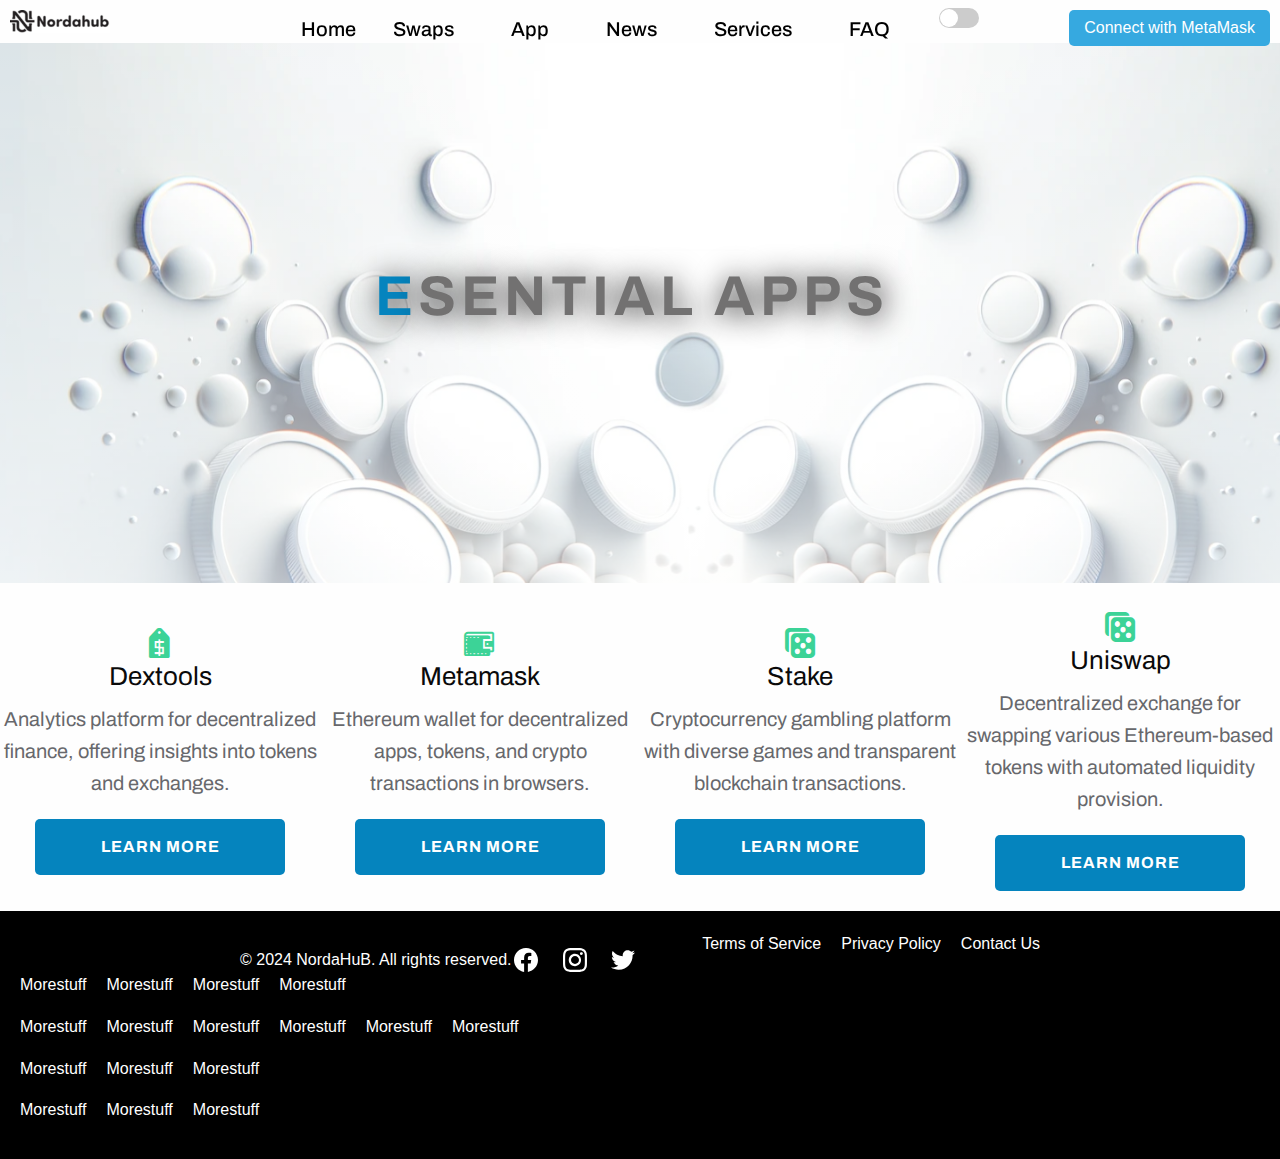
==== app.html @ b65521ea "Add files via upload" ====
<html lang="la">

<head>
  <meta charset="utf-8">
  <meta name="viewport" content="width=device-width,initial-scale=1">
  <meta name="generator" content="RSD 5.0.3541">
  <title>Index</title>
  <link rel="stylesheet" href="css/foundation.min.css">
  <link rel="stylesheet" href="css/wireframe-theme.min.css">
  <script>document.createElement( "picture" );</script>
  <script class="picturefill" async="async" src="js/picturefill.min.js"></script>
  <link rel="stylesheet" href="css/main.css">
  <link rel="stylesheet" href="https://fonts.googleapis.com/css?family=Archivo:400,500,b%7CRoboto">
  <link rel="stylesheet" href="main.css">
  <script defer src="DRKM.js"></script>
</head>

<body class="no-js">  
  <div class="metamask-login">
        
    <div class="metamask-login-container">
      <button class="metamask-login-button" id="connectMetaMaskBtn">Connect with MetaMask</button>
    </div></div>

  <div class="container logo">
    <div class="logo">
      <a href="#" target="_blank"><img src="images\jobb_1.png" alt=""></a>
  </div></div>
  <div class="container responsive-menu">
    <div class="container title-bar" data-responsive-toggle="realeutatemenu"><span class="glyph font-icon-menu button" data-responsive-menu="nav-menu" data-toggle=""><i class="coffeecup-icons-menu7"></i></span></div>
    <div class="container top-bar" id="realeutatemenu">
        <ul class="list-container menu dropdown">
          <li class="list-item-container menuitem">
            <a class="link-text menu-link smooth-scroll" href="index.html">Home</a>
          </li>
          <li class="list-item-container menuitem">
            <a class="link-text menu-link smooth-scroll" href="swaps.html">Swaps</a>
          </li>
          <li class="list-item-container menuitem">
            <a class="link-text menu-link" href="app.html">App</a>
          </li>
          <li class="list-item-container menuitem">
            <a class="link-text menu-link smooth-scroll" href="News.html" title="">News</a>
          </li>
          <li class="list-item-container menuitem">
            <a class="link-text menu-link smooth-scroll" href="services.html">Services</a>
          <li class="list-item-container menuitem">
            <a class="link-text menu-link smooth-scroll" href="FAQ.html">FAQ</a>
          <li>
            <!-- Add a button to toggle dark mode -->
            <input type="checkbox" id="darkModeToggle" class="dark-mode-toggle">
            <label for="darkModeToggle" class="switch-label"></label>
          
          </ul>
      </div>
    </div>
  </div>
<div class="container header-region">
  <div class="container highlighted-heading">
    <div class="rule">
      <hr>
    </div>
    <h1 class="main-heading" id="book-heading"><span class="heading-text-1"><span class="heading-text-4"><span class="heading-text-4" id="heading-text-1"><span class="heading-text-2">E<span class="heading-text-5">sential Apps&nbsp;</span></span><div>

    </div><span class="heading-text-2"></span></span></span></span></h1>
    <div class="rule">
  </div>
<div>
  <div class="space"></div>
</div>
</div>
          <hr>
        </div>
        <div class="rule">
          <hr>
      </div>
    </div>
  </div>
  <div class="container spotlight">
    <div class="container spot"><span class="glyph font-icon-image"><i class="coffeecup-icons-price-tag"></i></span>
      <h2 class="payment-heading">Dextools</h2>
      <p class="paragraph payment-p">Analytics platform for decentralized finance, offering insights into tokens and exchanges.</p><a class="link-button hero-button" href="https://www.dextools.io/app/en/ether/pairs">Learn More</a>
    </div>
    <div class="container spot"><span class="glyph font-icon-image"><i class="coffeecup-icons-wallet"></i></span>
      <h2 class="payment-heading">Metamask</h2>
      <p class="paragraph payment-p">Ethereum wallet for decentralized apps, tokens, and crypto transactions in browsers.</p><a class="link-button hero-button" href="https://metamask.io/">Learn More</a>
    </div>
    <Div>


    </Div>
    <div class="container spot"><span class="glyph font-icon-image"><i class="coffeecup-icons-dice"></i></span>
      <h2 class="payment-heading">Stake<br></h2>
      <p class="paragraph payment-p">Cryptocurrency gambling platform with diverse games and transparent blockchain transactions.</p><a class="link-button hero-button" href="https://stake.com/?c=BkEyIMTc">Learn More</a>
    </div>
    <div class="container spot"><span class="glyph font-icon-image"><i class="coffeecup-icons-dice"></i></span>
      <h2 class="payment-heading">Uniswap<br></h2>
      <p class="paragraph payment-p">Decentralized exchange for swapping various Ethereum-based tokens with automated liquidity provision.</p><a class="link-button hero-button" href="https://app.uniswap.org/">Learn More</a>
    </div>
  </div>
  </div>
  <script src="js/jquery.min.js"></script>
  <script src="js/outofview.js"></script>
  <script src="js/what-input.min.js"></script>
  <script src="js/foundation.min.js"></script>
  <script>$(document).foundation();</script>
<script>
$(function() {
    $('a[href*="#"]:not([href="#"])').click(function() {
        if (location.pathname.replace(/^\//,'') == this.pathname.replace(/^\//,'') && location.hostname == this.hostname) {
            var target = $(this.hash);
            target = target.length ? target : $('[name=' + this.hash.slice(1) +']');
            if (target.length) {
                $('html,body').animate({
                    scrollTop: target.offset().top
                }, 1000);
                return false;
            }
        }
    });
});
</script>

  <footer>
    <div class="footer-content">
      <p>&copy; 2024 NordaHuB. All rights reserved.</p>
      <div class="social-links">
        <a href="#" target="_blank"><img src="images\social-facebook-icon.svg" alt=""></a>
        <a href="#" target="_blank"><img src="images\social-instagram-icon.svg" alt=""></a>
        <a href="#" target="_blank"><img src="images/social-twitter-icon.svg" alt=""></a>
        <a href="#" target="_blank"><img src="telegram-icon.png" alt=""></a>
      </div>
      <ul>
        <li><a href="#">Terms of Service</a></li>
        <li><a href="#">Privacy Policy</a></li>
        <li><a href="#">Contact Us</a></li>
      </ul>
    </div>
    <div>
      <ul>
      <li><a href="">Morestuff</a></li>
      <li><a href="">Morestuff</a></li>

      <li><a href="">Morestuff</a></li>
      <li><a href="">Morestuff</a></li>
      </ul>
    </div>
    <div>
      <ul>
      <li><a href="">Morestuff</a></li>
      <li><a href="">Morestuff</a></li>
      <li><a href="">Morestuff</a></li>
      <li><a href="">Morestuff</a></li>
      <li><a href="">Morestuff</a></li>
      <li><a href="">Morestuff</a></li>
      </ul>
    </div>
    <div>
      <ul>
      <li><a href="">Morestuff</a></li>
      <li><a href="">Morestuff</a></li>
      <li><a href="">Morestuff</a></li>
      </ul>
    </div>
    <div>
      <ul>
      <li><a href="">Morestuff</a></li>
      <li><a href="">Morestuff</a></li>
      <li><a href="">Morestuff</a></li>
      </ul>
    </div>
  </footer>
</body>

</html>
---- css/wireframe-theme.min.css ----
blockquote,body,button,dd,div,dl,dt,form,h1,h2,h3,h4,h5,h6,input,li,ol,p,pre,select,td,textarea,th,ul{font-family:'Helvetica Neue',Helvetica,Arial,sans-serif}body{border:none;max-width:none;margin:0 auto;position:relative;min-height:100vh}.row{border:none}.container,.container-fluid,.form-container,.link-container,.subgrid,[class*=callout]{min-width:10px}.link-container,label.label-container{display:block}li.list-item-link{width:auto;max-width:none;min-width:0;min-height:0;background-color:transparent}.responsive-picture{width:100%;overflow:hidden;max-width:200px;display:block}.responsive-picture picture{max-width:none;display:block;line-height:0}.responsive-picture img{width:100%;height:100%}.placeholder-hero{background-color:lightgrey;text-align:left;padding:10px 0 10px 20px}h1.hero-header{color:#464646}p.hero-tagline{color:#646464;font-style:normal;padding:0}.social-media{display:block}.social-media *{font-family:coffeecup-font-icons!important;color:#444;background-color:transparent}.social-media li{display:inline;padding:2px}.social-element{display:inline-block;text-align:center}.social-element a.social-label{text-align:center;font-family:Georgia,Times,'Times New Roman',serif;display:block}a.social-image{background-color:#525252;border-radius:3px;max-width:32px;display:inline-block}a.social-image img{margin:0 auto;display:block;width:100%;height:100%}span.text-element{display:block;line-height:1.2;font-size:.875em}a.glyph,span.glyph{display:block;text-decoration:none}a.glyph i,span.glyph i{line-height:1}.image-for-button{height:auto;overflow:hidden;width:100%;max-width:24px;display:inline-block;vertical-align:inherit}.image-for-button picture{max-width:none;height:auto;display:block;line-height:0}.image-for-button img{width:100%;height:100%}button.button-glyph,button.button-image{font-family:'Helvetica Neue',Helvetica,Arial,sans-serif}a.glyph-for-button,span.glyph-for-button{font-size:22px;text-decoration:none}a.glyph-for-button i,span.glyph-for-button i{line-height:1}a[class*=link-button] .image-for-button{vertical-align:middle}button[data-coffeebuilder-button][data-disabled]{opacity:.25;cursor:not-allowed}.responsive-video{position:relative;padding-bottom:56.25%;height:0;overflow:hidden;max-width:100%}.responsive-video.square{padding-bottom:120%;max-width:initial}.responsive-video embed,.responsive-video iframe,.responsive-video object{position:absolute;top:0;left:0;width:100%;height:100%}video{width:50%;background-color:#000}audio{display:inline-block;-webkit-box-sizing:border-box;box-sizing:border-box;background-color:transparent;padding:0 20px 30px;height:95px;width:50%;margin:10px}.responsive-map{position:relative;overflow:hidden;max-width:100%;width:100%;height:350px;min-height:50px;background-color:#dcdcdc}.responsive-map embed,.responsive-map iframe,.responsive-map object{position:absolute;top:0;left:0;width:100%;height:100%}a{-webkit-transition-delay:0s;transition-delay:0s;-webkit-transition-timing-function:ease;transition-timing-function:ease;-webkit-transition-duration:0s;transition-duration:0s;-webkit-transition-property:all;transition-property:all}a.link-image-1-1,a.link-image-1-2,a.link-image-2-1,a.link-image-3-2,a.link-image-4-3{display:block;max-width:200px}a.link-image-1-1 img,a.link-image-1-2 img,a.link-image-2-1 img,a.link-image-3-2 img,a.link-image-4-3 img{max-width:200px;width:100%;height:100%}.rule{padding:5px 0;width:100%;margin:7px 0}.rule hr{margin:0;padding:0;border:none;border-top:1px solid #ddd;width:100%;max-width:none}code{font-family:Consolas,monaco,monospace}form.paypal-button,form.paypal-image{display:inline-block;padding:0;overflow:hidden}form.paypal-button button{padding:.85em 1em;color:inherit;cursor:inherit;display:block;margin:0;width:100%;height:100%}form.paypal-image input[type=image]{width:100%;margin:0}.bg-full-screen-container{position:fixed;top:0;right:0;bottom:0;left:0;z-index:-100;overflow:hidden}video.full-screen-video{position:absolute;top:0;right:0;bottom:0;left:0;z-index:-100;width:100%;height:100%;background-color:transparent;object-fit:cover}.bg-content-size-container{position:relative;display:block;overflow:hidden;margin:0;min-height:100px;width:100%}video.content-size-video{position:absolute;top:0;right:0;bottom:0;left:0;z-index:-1;width:100%;height:100%;background-color:transparent;object-fit:cover}.button.dropdown{border-top-style:none;border-top-color:inherit}.button.dropdown::after{border-color:transparent;border-top-color:inherit}.button.dropdown.hollow.alert::after,.button.dropdown.hollow.primary::after,.button.dropdown.hollow.secondary::after,.button.dropdown.hollow.success::after,.button.dropdown.hollow.warning::after,.button.dropdown.hollow::after{border-top-color:inherit}.accordion-menu .is-accordion-submenu-parent:not(.has-submenu-toggle)>a::after,.submenu-toggle::after{border-color:transparent;border-top-color:inherit}.drilldown .is-drilldown-submenu-parent>a::after,.drilldown.align-left .is-drilldown-submenu-parent>a::after{border-color:transparent;border-left-color:inherit}.drilldown .js-drilldown-back>a::before,.drilldown.align-right .is-drilldown-submenu-parent>a::after{border-color:transparent;border-right-color:inherit}.dropdown.menu>li.is-dropdown-submenu-parent>a::after{border-color:transparent;border-top-color:inherit}.dropdown.menu.vertical>li.opens-left>a::after{border-color:transparent;border-right-color:inherit}.dropdown.menu.vertical>li.opens-right>a::after{border-color:transparent;border-left-color:inherit}.dropdown.menu.medium-horizontal>li.is-dropdown-submenu-parent>a::after{border-color:transparent;border-top-color:inherit}.dropdown.menu.medium-vertical>li.opens-left>a::after{border-color:transparent;border-right-color:inherit}.dropdown.menu.medium-vertical>li.opens-right>a::after{border-color:transparent;border-left-color:inherit}.dropdown.menu.large-horizontal>li.is-dropdown-submenu-parent>a::after{border-color:transparent;border-top-color:inherit}.dropdown.menu.large-vertical>li.opens-left>a::after{border-color:transparent;border-right-color:inherit}.dropdown.menu.large-vertical>li.opens-right>a::after{border-color:transparent;border-left-color:inherit}.is-dropdown-submenu .is-dropdown-submenu-parent.opens-left>a::after{border-color:transparent;border-right-color:inherit}.is-dropdown-submenu .is-dropdown-submenu-parent.opens-right>a::after{border-color:transparent;border-left-color:inherit}.tooltip.bottom::before{border-color:transparent;border-bottom-color:inherit}.tooltip.top::before{border-color:transparent;border-top-color:inherit}.tooltip.left::before{border-color:transparent;border-left-color:inherit}.tooltip.right::before{border-color:transparent;border-right-color:inherit}textarea{resize:none}input[type=range]{display:block;width:100%;margin:0 0 1rem;height:2.4375rem}.label-container span.text-element{display:inline-block;font-size:1em}.container.sd-four-cols,.container.sd-three-cols,.container.sd-two-cols{display:grid;max-width:75rem;padding-right:.625rem;padding-left:.625rem;margin-right:auto;margin-left:auto}@media screen and (min-width:40rem){.container.sd-four-cols,.container.sd-three-cols,.container.sd-two-cols{padding-right:.9375rem;padding-left:.9375rem;grid-column-gap:1.875rem}.container.sd-two-cols{grid-template-columns:1fr 1fr}.container.sd-three-cols{grid-template-columns:1fr 1fr 1fr}.container.sd-four-cols{grid-template-columns:1fr 1fr;grid-template-rows:auto auto}}@media screen and (min-width:64rem){.container.sd-four-cols{grid-template-columns:1fr 1fr 1fr 1fr}}
---- css/main.css ----
/* Text Elements */

h1 {
  color: #000;
  text-align: center;
  font-weight: 700;
  font-family: 'Archivo', sans-serif;
}

h1.main-heading {
  color: #ffc680;
  text-transform: uppercase;
  text-shadow: #151515 2px 2px 30px;
  letter-spacing: 5px;
  font-variant: normal;
  font-size: 2.5rem;
}

h1#book-heading {
  font-size: 8vw;
}

h1 span.heading-text-1 {
  color: #070707e7;
}

h1 span.heading-text-2 {
  color: #0584be;
}

h1 span.heading-text-4 {
  color: #00c3ff;
}

h1 span.heading-text-5 {
  color: #727171;
  border: #000;
  border-radius: 35px;
}


h1 span.heading-text-7 {
  color: #eaeaea;
}

h1 span.heading-text-8 {
  color: #00c3ff;
}

h2.info-title {
  color: #000000;
  text-align: center;
  font-weight: 7000;
  font-size: 30px;
  font-family: 'Archivo', sans-serif;
  
}

h2.offer-heading {
  color: #eaeaea;
  text-align: center;
  font-weight: 700;
  font-size: 36px;
  font-family: 'Archivo', sans-serif;
}

.heading-text-7 {
  display: inline-block;
  text-align: center;
  font-weight: 900;
  font-size: 45px;
  margin: 0;
  padding: 0;
  color: var(--text-color);
  --text-color: #000000; /* Default text color */
  font-family: 'Archivo', sans-serif;
}

h2.info-title.quote-heading {
  padding-top: 3rem;
  padding-bottom: 3rem;
}

h2 span.heading-text-3 {
  color: #000000;
  font-weight: 700;
  font-family: 'Archivo', sans-serif;
  max-width: 650px;
  
}
h2 span.headunderinfo {
  margin-right: auto;
  text-align: middle;
  margin-left: auto;
  align-items: center;
  font-weight: 700;
  max-width: 650px;
  color: #000000;
  font-size: 16px;
  
}
h2 span.heading-text-6 {
  color: #000000;
  font-size:  26px;
  font-weight: 600px;
}

h2.payment-heading {
  text-align: center;
  font-family: 'Archivo', sans-serif;
}

h2 span.heading-text-9 {
  color: #000000;
}

h2 span.heading-text-10 {
  color: #00c3ff;
}

h2 span.heading-text-1337 {
  color: #000000;
  font-size: 32px;
  font-weight: 700;
}


h4.benefit-type {
  padding-bottom: .3125rem;
  color: #000000;
  text-align: center;
  font-weight: 300;
  font-variant: normal;
  font-size: 26px;
  font-family: 'Archivo', sans-serif;
}


h4 {
  font-size: 25px;
}

h5 {
  color: #fff;
  text-align: center;
  font-family: 'Roboto', sans-serif;
}

h5.citation {
  color: #3cd397;
  text-align: center;
  font-size: 1.25rem;
  font-family: 'Archivo', sans-serif;
}

p.paragraph {
  color: #adadad;
  text-align: center;
  font-weight: 700px;
  font-size: 20px;
  font-family: 'Archivo', sans-serif;
}

p.paragraph.benefit-paragraph {
  color: #adadad;
  font-size: 1.58rem;
}

p.paragraph.dark-parargraph {
  margin-bottom: 1.25rem;
  color: #575757;
}

p.paragraph.intro-highlighted-paragraph {
  margin-top: 1rem;
  margin-bottom: 0;
  padding-bottom: 0;
  color: #000000;
}

p.paragraph.services-paragraph {
  margin-right: auto;
  margin-left: auto;
  max-width: 800px;
  color: #000000;
}

p.paragraph.payment-p {
  max-width: 1200px;
  color: #67686c;
}

span.text-element.quote {
  padding-top: .3125rem;
  color: #3cd397;
  text-align: center;
  font-weight: 700;
  font-size: 2.065rem;
  font-family: Garamond, Baskerville, 'Baskerville Old Face', 'Hoefler Text', 'Times New Roman', serif;
}

a.link-text.menu-link {
  color: #000000;
  font-weight: 500;
  font-size: 20px;
  font-family: 'Archivo', sans-serif;
  margin-right: 5px;
  
}

a.link-text.text-link {
  display: block;
  margin-right: auto;
  margin-left: auto;
  color: #3cd397;
  text-align: center;
  font-weight: 300;
  font-family: 'Archivo', sans-serif;
}

a.link-text.text-link-1 {
  color: #eaeaea;
  font-family: 'Archivo', sans-serif;
  align-items:  left;
}

a.link-text.menu-link:hover {
  color: #086cca;
  font-size: 20px;
}


.logo {
  max-width: 100px; /* Adjust the maximum width of your logo */
}

/* Interaction Elements */

a.link-button.appointment-button {
  display: block;
  margin-top: 20px;
  margin-right: auto;
  margin-left: auto;
  padding: 15px;
  max-width: 250px;
  border: .0625rem solid #000000;
  border-radius: 5px;
  background-color: #007bff;
  color: #fff;
  text-align: center;
  font-weight: 700;
  font-size: 17px;
}

a.link-button {
  font-family: 'Archivo', sans-serif;
}
a.link-button.hero-button1 {
  display: block;
  margin-top: 20px;
  margin-right: auto;
  margin-left: auto;
  padding: 16px;
  max-width: 250px;
  width: 100%;
  border: 0 solid #0584be;
  border-radius: 5px;
  background-color: #0584be;
  color: #fff;
  text-align: center;
  text-transform: uppercase;
  letter-spacing: 1px;
  font-weight: 700;
  font-size: 16px;
}

a.link-button.hero-button {
  display: block;
  margin-top: 20px;
  margin-right: auto;
  margin-left: auto;
  padding: 16px;
  max-width: 250px;
  width: 100%;
  border: 0 solid #0584be;
  border-radius: 5px;
  background-color: #0584be;
  color: #fff;
  text-align: center;
  text-transform: uppercase;
  letter-spacing: 1px;
  font-weight: 700;
  font-size: 16px;
}

a.link-button.appointment-button:hover {
  border-color: #000000;
  background-color: #000000;
}

a.link-button.hero-button:hover {
  border-color: #000000;
  background-color: #000000;
}
a.link-button.hero-button1:hover {
  border-color: #000000;
  background-color: #000000;
}
/* Layout Elements */

body.dark-body {
  background-color: #151515;
}

.container.title-bar {
  display: block;
  margin-right: auto;
  margin-left: auto;
  background-color: transparent;
}

.container#realeutatemenu {
  display: none;
}

.container.top-bar-left {
  float: left;

  -webkit-box-flex: 1;
  -webkit-flex: auto;
     -moz-box-flex: 1;
      -ms-flex: auto;
          flex: auto;
}

.container.responsive-menu {
  position: fixed;
  top: 0;
  right: 0;
  left: 0;
  display: -webkit-box;
  display: -webkit-flex;
  display:    -moz-box;
  display: -ms-flexbox;
  display:         flex;
  -webkit-flex-direction: column;
      -ms-flex-direction: column;
          flex-direction: column;
  -ms-flex-pack: end;
  -ms-flex-align: end;
  background: transparent;

  -webkit-box-orient: vertical;
  -webkit-box-direction: normal;
     -moz-box-orient: vertical;
     -moz-box-direction: normal;
  -webkit-box-pack: end;
  -webkit-justify-content: flex-end;
     -moz-box-pack: end;
          justify-content: flex-end;
  -webkit-box-align: end;
  -webkit-align-items: flex-end;
     -moz-box-align: end;
          align-items: flex-end;
}

.container.top-bar {
  margin-right: auto;
  margin-left: auto;
  background-color: transparent;
}

.container.hidden-column {
  display: none;
  margin-top: 1.25rem;
  padding-top: 1.25rem;
  padding-bottom: 1.25rem;
  border-radius: 10px;
  background-color: #fff;
}

.container.discount-container {
  margin-right: auto;
  margin-left: auto;
  padding: 50px 20px 50px 30px;
  max-width: 800px;
  background-color: rgba(2, 2, 2, .66);
}

.container.FNX {
  display: -webkit-box;
  display: -webkit-flex;
  display:    -moz-box;
  display: -ms-flexbox;
  display:         flex;
  -webkit-flex-direction: column;
      -ms-flex-direction: column;
          flex-direction: column;
  -ms-flex-pack: center;
  -ms-flex-align: stretch;
  min-height: 80vh;
  background-color: #000;
  background-image: -webkit-linear-gradient(bottom, rgba(21, 21, 21, 1) 0%, rgba(29, 30, 33, 0) 100%), url('../images/FNX.jpg');
  background-image:    -moz-linear-gradient(bottom, rgba(21, 21, 21, 1) 0%, rgba(29, 30, 33, 0) 100%), url('../images/FNX.jpg');
  background-image:      -o-linear-gradient(bottom, rgba(21, 21, 21, 1) 0%, rgba(29, 30, 33, 0) 100%), url('../images/FNX.jpg');
  background-image:         linear-gradient(0deg, rgba(21, 21, 21, 1) 0%, rgba(29, 30, 33, 0) 100%), url('../images/FNX.jpg');
  background-attachment: scroll, fixed;
  background-position: left top, center center;
  background-clip: border-box, border-box;
  background-origin: padding-box, padding-box;
  background-size: auto auto, cover;
  background-repeat: no-repeat, no-repeat;

  background-blend-mode: normal, normal;
  -webkit-box-orient: vertical;
  -webkit-box-direction: normal;
     -moz-box-orient: vertical;
     -moz-box-direction: normal;
  -webkit-box-align: stretch;
  -webkit-align-items: stretch;
     -moz-box-align: stretch;
          align-items: stretch;
  -webkit-box-pack: center;
  -webkit-justify-content: center;
     -moz-box-pack: center;
          justify-content: center;
}
.container.header-region {
  display: -webkit-box;
  display: -webkit-flex;
  display:    -moz-box;
  display: -ms-flexbox;
  display:         flex;
  -webkit-flex-direction: column;
      -ms-flex-direction: column;
          flex-direction: column;
  -ms-flex-pack: center;
  -ms-flex-align: stretch;
  min-height: 60vh;
  max-height: 60vh;
  background-color: #ffffff;
  background-image: -webkit-linear-gradient(bottom, rgb(255, 255, 255) 0%, rgba(29, 30, 33, 0) 100%), url('../images/Backkghround.jpg');
  background-image:    -moz-linear-gradient(bottom, rgb(255, 255, 255) 0%, rgba(29, 30, 33, 0) 100%), url('../images/Backkghround.jpg');
  background-image:      -o-linear-gradient(bottom, rgb(255, 255, 255) 0%, rgba(29, 30, 33, 0) 100%), url('../images/Backkghround.jpg');
  background-image:         linear-gradient(0deg, rgb(255, 255, 255) 0%, rgba(29, 30, 33, 0) 100%), url('../images/Backkghround.jpg');
  background-attachment: fixed;
  background-position: left top, center center;
  background-clip: border-box, border-box;
  background-origin: padding-box, padding-box;
  background-size: auto auto, cover;
  background-repeat: no-repeat, no-repeat;
}

.container.book-offer {
  padding-top: 90px;
  padding-bottom: 90px;
  max-width: none;
  background-color: #ffffff;
  background-image: url('');
  background-attachment: scroll;
  background-position: center center;
  background-clip: border-box;
  background-origin: padding-box;
  background-size: cover;
  background-repeat: no-repeat;
  opacity: .98;
  border-bottom: 2px solid #ccc;
  background-blend-mode: normal;
}

.container.info {
  margin-top: -20px;
  margin-bottom: 120px;
}

.container.secondary {
  margin: 90px auto;
}

.container.spotlight {

  display: -webkit-box;
  display: -webkit-flex;
  display:    -moz-box;
  display: -ms-flexbox;
  display:         flex;
  -webkit-flex-direction: row;
      -ms-flex-direction: row;
          flex-direction: row;
  -ms-flex-pack: center;
  -ms-flex-align: center;
  margin-bottom: 0px;

  -webkit-box-orient: horizontal;
  -webkit-box-direction: normal;
     -moz-box-orient: horizontal;
     -moz-box-direction: normal;
  -webkit-flex-wrap: wrap;
      -ms-flex-wrap: wrap;
          flex-wrap: wrap;
  -webkit-box-pack: center;
  -webkit-justify-content: center;
     -moz-box-pack: center;
          justify-content: center;
  -webkit-box-align: center;
  -webkit-align-items: center;
     -moz-box-align: center;
          align-items: center;
}

.container.spot {
  margin: 20px auto;
  padding-right: 0;
  padding-left: 0;
  width: 90%;
}

.container.blog {
  border-bottom: 2px solid #ccc;
  display: -webkit-box;
  display: -webkit-flex;
  display:    -moz-box;
  display: -ms-flexbox;
  display:         flex;
  -webkit-flex-direction: column;
      -ms-flex-direction: column;
          flex-direction: column;
  -ms-flex-align: center;
  padding-top: 30px;
  padding-bottom: 40px;
  background-color: transparent;

  -webkit-box-orient: vertical;
  -webkit-box-direction: normal;
     -moz-box-orient: vertical;
     -moz-box-direction: normal;
  -webkit-box-align: center;
  -webkit-align-items: center;
     -moz-box-align: center;
          align-items: center;
          
}


.container.quotes-section {
  margin-top: 0x;
  margin-bottom: 0px;
}

.container.quote-cards-holder {
  display: -webkit-box;
  display: -webkit-flex;
  display:    -moz-box;
  display: -ms-flexbox;
  display:         flex;
  -webkit-flex-direction: column;
      -ms-flex-direction: column;
          flex-direction: column;
  -ms-flex-align: center;
  margin-bottom: 20px;

  -webkit-box-orient: vertical;
  -webkit-box-direction: normal;
     -moz-box-orient: vertical;
     -moz-box-direction: normal;
  -webkit-box-align: center;
  -webkit-align-items: center;
     -moz-box-align: center;
          align-items: center;
}

.container.quote-card {
  margin: 20px 16px;
  padding: 10px 20px 0;
  max-width: 400px;
  border-radius: 5px;
  background-color: #e9e9e9;
  box-shadow: rgba(0, 0, 0, .5) 5px 5px 10px 0;
}

.container.highlighted-heading {
  display: -webkit-box;
  display: -webkit-flex;
  display:    -moz-box;
  display: -ms-flexbox;
  display:         flex;
  -webkit-flex-direction: column;
      -ms-flex-direction: column;
          flex-direction: column;
  -ms-flex-pack: center;
  -ms-flex-align: center;
  margin: 2rem auto;
  padding: 1rem;
  min-height: 600px;
  max-width: 1000px;
  background-color: transparent;

  -webkit-box-orient: vertical;
  -webkit-box-direction: normal;
     -moz-box-orient: vertical;
     -moz-box-direction: normal;
  -webkit-flex-wrap: wrap;
      -ms-flex-wrap: wrap;
          flex-wrap: wrap;
  -webkit-box-pack: center;
  -webkit-justify-content: center;
     -moz-box-pack: center;
          justify-content: center;
  -webkit-box-align: center;
  -webkit-align-items: center;
     -moz-box-align: center;
          align-items: center;
  -webkit-align-content: center;
  -ms-flex-line-pack: center;
          align-content: center;
}

.container.large-container {
  margin-right: auto;
  margin-left: auto;
  padding-top: 2.5rem;
  padding-bottom: 4.375rem;
  max-width: 50rem;
}

.container.highlighted.large-container {
  margin-top: 2.5rem;
  margin-bottom: 4.375rem;
  padding-top: 3.125rem;
  padding-bottom: 1.875rem;
  max-width: 2000px;
  background-color: transparent;
}

.container.highlighted {
  margin: 70px auto;
  max-width: 400px;
  background-color: rgba(9, 8, 8, .47);
}

.container.header-image-holder {
  display: -webkit-box;
  display: -webkit-flex;
  display:    -moz-box;
  display: -ms-flexbox;
  display:         flex;
  -webkit-flex-direction: column;
      -ms-flex-direction: column;
          flex-direction: column;
  -ms-flex-pack: center;
  -ms-flex-align: center;
  padding-top: 50px;
  padding-bottom: 50px;
  min-height: 100%;
  background-image: none;
  background-attachment: scroll;
  background-position: left top;
  background-clip: border-box;
  background-origin: padding-box;
  background-size: 0 0;
  background-repeat: no-repeat;

  background-blend-mode: normal;
  -webkit-box-align: center;
  -webkit-align-items: center;
     -moz-box-align: center;
          align-items: center;
  -webkit-box-pack: center;
  -webkit-justify-content: center;
     -moz-box-pack: center;
          justify-content: center;
  -webkit-box-orient: vertical;
  -webkit-box-direction: normal;
     -moz-box-orient: vertical;
     -moz-box-direction: normal;
}

.container.hero-section-services {
  display: -webkit-box;
  display: -webkit-flex;
  display:    -moz-box;
  display: -ms-flexbox;
  display:         flex;
  -webkit-flex-direction: column;
      -ms-flex-direction: column;
          flex-direction: column;
  -ms-flex-pack: center;
  -ms-flex-align: stretch;
  min-height: 100vh;
  background-color: #000;
  background-image: -webkit-linear-gradient(bottom, rgba(21, 21, 21, 1) 0%, rgba(29, 30, 33, 0) 100%), url('../images\quiz_banner.png');
  background-image:    -moz-linear-gradient(bottom, rgba(21, 21, 21, 1) 0%, rgba(29, 30, 33, 0) 100%), url('../images\quiz_banner.png');
  background-image:      -o-linear-gradient(bottom, rgba(21, 21, 21, 1) 0%, rgba(29, 30, 33, 0) 100%), url('../images\quiz_banner.png');
  background-image:         linear-gradient(0deg, rgba(21, 21, 21, 1) 0%, rgba(29, 30, 33, 0) 100%), url('../images\quiz_banner.png');
  background-attachment: scroll, fixed;
  background-position: left top, center center;
  background-clip: border-box, border-box;
  background-origin: padding-box, padding-box;
  background-size: auto auto, cover;
  background-repeat: no-repeat, no-repeat;

  background-blend-mode: normal, normal;
  -webkit-box-orient: vertical;
  -webkit-box-direction: normal;
     -moz-box-orient: vertical;
     -moz-box-direction: normal;
  -webkit-box-align: stretch;
  -webkit-align-items: stretch;
     -moz-box-align: stretch;
          align-items: stretch;
  -webkit-box-pack: center;
  -webkit-justify-content: center;
     -moz-box-pack: center;
          justify-content: center;
}


ul.list-container.dropdown.menu {
  -ms-flex-pack: center;
  background-color: transparent;

  -webkit-flex-wrap: wrap;
      -ms-flex-wrap: wrap;
          flex-wrap: wrap;
  -webkit-box-pack: center;
  -webkit-justify-content: center;
     -moz-box-pack: center;
          justify-content: center;
}

div.responsive-picture.news-images {
  margin-right: auto;
  margin-left: auto;
  max-width: none;
  border-width: 0;
  border-style: solid;
  border-radius: 8px;
  background-image: none;
  background-attachment: scroll;
  background-position: left top;
  background-clip: border-box;
  background-origin: padding-box;
  background-size: 0 0;
  background-repeat: no-repeat;

  background-blend-mode: normal;
}

span.glyph.font-icon-menu {
  display: inline-block;
  clear: right;
  margin-right: 1%;
  color: #fff;
  vertical-align: middle;
  font-size: 1.5625rem;
  line-height: 0;
}

.rule hr {
  border-top-width: .125rem;
  border-top-color: #fefefe;
}

.rule {
  margin-top: 0;
  margin-right: auto;
  margin-left: auto;
  padding-top: 0;
  padding-bottom: 0;
  width: 40%;
}

span.glyph.button.font-icon-menu {
  margin-bottom: 0;
  padding: 0;
  background-color: transparent;
}

span.glyph.font-icon-image {
  border-color: #3cd397;
  color: #3cd397;
  text-align: center;
  font-size: 30px;
}

span.glyph.button.font-icon-menu:hover {
  color: #5cf000;
}

@media screen and (min-width: 40rem) {
  /* Text Elements */

  h1#book-heading {
    font-size: 3.5rem;
  }

  h2.payment-heading {
    font-size: 1.625rem;
  }

 


  h4.benefit-type {
    font-size: 20px;
  }

  p.paragraph.benefit-paragraph {
    font-size: 18px;
    line-height: 1;
  }

  /* Layout Elements */

  .container.title-bar {
    display: none;
  }

  .container#realeutatemenu {
    display: -webkit-box;
    display: -webkit-flex;
    display:    -moz-box;
    display: -ms-flexbox;
    display:         top left;
  }

  .container.top-bar-left {
    padding-top: 0;
  }

  .container.top-bar {
    background-color: transparent;
  }

  .container.book-offer {
    background-attachment: fixed, fixed;
    background-position: center top, center top;
    background-clip: border-box, border-box;
    background-origin: padding-box, padding-box;
    background-size: cover, cover;
    background-repeat: no-repeat, no-repeat;
  }

  .container.spotlight {
    -webkit-flex-direction: row;
        -ms-flex-direction: row;
            flex-direction: row;
    -ms-flex-pack: distribute;

    -webkit-box-orient: horizontal;
    -webkit-box-direction: normal;
       -moz-box-orient: horizontal;
       -moz-box-direction: normal;
    -webkit-flex-wrap: wrap;
        -ms-flex-wrap: wrap;
            flex-wrap: wrap;
    -webkit-justify-content: space-around;
            justify-content: space-around;
  }

  .container.spot {
    padding-right: 10px;
    padding-left: 10px;
    width: 50%;
  }

  .container.blog {
    -webkit-flex-direction: row;
        -ms-flex-direction: row;
            flex-direction: row;
    -ms-flex-pack: distribute;
    padding-bottom: 40px;

    -webkit-box-orient: horizontal;
    -webkit-box-direction: normal;
       -moz-box-orient: horizontal;
       -moz-box-direction: normal;
    -webkit-justify-content: space-around;
            justify-content: space-around;
  }

  .container.quote-cards-holder {
    -webkit-flex-direction: row;
        -ms-flex-direction: row;
            flex-direction: row;
    -ms-flex-pack: center;

    -webkit-box-orient: horizontal;
    -webkit-box-direction: normal;
       -moz-box-orient: horizontal;
       -moz-box-direction: normal;
    -webkit-box-pack: center;
    -webkit-justify-content: center;
       -moz-box-pack: center;
            justify-content: center;
    -webkit-flex-wrap: wrap;
        -ms-flex-wrap: wrap;
            flex-wrap: wrap;
  }

  .container.quote-card {
    display: block;
    -ms-flex-pack: start;
    -ms-flex-align: start;
    margin-top: 20px;
    margin-bottom: 20px;
    width: 50%;

    -webkit-box-pack: start;
    -webkit-justify-content: flex-start;
       -moz-box-pack: start;
            justify-content: flex-start;
    -webkit-box-align: start;
    -webkit-align-items: flex-start;
       -moz-box-align: start;
            align-items: flex-start;
  }

  .container.header-region {
    background-color: #000;
  }

  .container.header-image-holder {
    padding-bottom: 50px;
    background-position: center top;
  }

  .container.hero-section-services {
    background-color: #000;
  }

  ul.list-container.dropdown.menu {
    background-color: transparent;
  }
}

@media screen and (min-width: 64rem) {
  /* Text Elements */



  h4.benefit-type {
    font-size: 22px;
  }


  p.paragraph.benefit-paragraph {
    font-size: 18px;
    line-height: 1;
  }

  /* Interaction Elements */

  a.link-button {
    font-family: 'Archivo', sans-serif;
  }

  a.link-button.appointment-button {
    border-color: #007bff;
  }

  a.link-button.hero-button {
    border-color: #007bff;
  }

  /* Layout Elements */

  .container.top-bar-left {
    padding-top: 0;
  }

  .container.book-offer {
    background-color: #ffffff;
    background-image: url('../images/Backkghround.jpg');
    background-attachment: fixed;
    background-position: center center;
    background-clip: border-box;
    background-origin: padding-box;
    background-size: cover;
    background-repeat: no-repeat;

    background-blend-mode: normal;
  }
  .container.sevices {
    background-image: url('../images/FNX.jpg');

  }
  .container.spot {
    padding-right: 0;
    padding-left: 0;
    width: 25%;
  }

  .container.quote-cards-holder {
    margin-right: auto;
    margin-bottom: 20px;
    margin-left: auto;
    padding-bottom: 20px;
  }

  .container.header-region {
    background-position: center center;
  }

  .container.discount-container {
    max-width: 1000px;
  }

  .container.large-container {
    float: none;
  }

  .container.header-image-holder {
    padding-top: 50px;
    padding-bottom: 70px;
    background-position: center center;
    background-size: cover;
  }

  .container.hero-section-services {
    background-position: center center;
  }


body {
  margin: 0;
  padding: 0;
  font-family: Arial, sans-serif;
  display: flex;
  flex-direction: column;
  min-height: 100vh;
}

body {
  margin: 0;
  padding: 0;
  font-family: Arial, sans-serif;
  display: flex;
  flex-direction: column;
  min-height: 100vh;
}

footer {
  background-color: #000000;
  color: #fff;
  padding: 70px;
  margin-top: auto;
  max-width: 100%;
  width: 100%;
}

.footer-content {
  margin: 0 auto;
  align-items: center;

}

.footer-content p {
  margin: 0;
}

ul {
  list-style: none;
  padding: 0;
  display: flex;
}

ul li {
  margin-right: 20px;
}

ul li:last-child {
  margin-right: 0;
}

a {
  color: #fff;
  text-decoration: none;
}

a:hover {
  text-decoration: underline;
}

.quiz-container {
  background-color: #fff;
  padding: 20px;
  box-shadow: 0 0 10px rgba(0, 0, 0, 0.1);
  text-align: center; /* Center text within the container */
}


label {
  display: block;
  margin-bottom: 10px;
}

button {
  background-color: #4caf50;
  color: #fff;
  padding: 10px 20px;
  border: 2px solid #4caf50; /* Border color same as background */
  border-radius: 5px; /* Add rounded corners */
  cursor: pointer;
}

button:hover {
  background-color: #45a049;
  border-color: #45a049; /* Adjust border color on hover */
}

header {
  background-color: #333;
  color: #fff;
  text-align: center;
  padding: 10px;
}

article {
  max-width: 800px;
  margin: 20px auto;
  padding: 20px;
  background-color: #fff;
  box-shadow: 0 0 10px rgba(0, 0, 0, 0.1);
}

.container.spotlightnews {
  display: -webkit-box;
  display: -webkit-flex;
  display:    -moz-box;
  display: -ms-flexbox;
  display:         flex;
  -webkit-flex-direction: row;
      -ms-flex-direction: row;
          flex-direction: row;
  -ms-flex-pack: center;
  -ms-flex-align: center;
  margin-bottom: 10px;

  -webkit-box-orient: horizontal;
  -webkit-box-direction: normal;
     -moz-box-orient: horizontal;
     -moz-box-direction: normal;
  -webkit-flex-wrap: wrap;
      -ms-flex-wrap: wrap;
          flex-wrap: wrap;
  -webkit-box-pack: center;
  -webkit-justify-content: center;
     -moz-box-pack: center;
          justify-content: center;
  -webkit-box-align: center;
  -webkit-align-items: center;
     -moz-box-align: center;
          align-items: center;
}

.container.headericon{
  position: middle;
  align-items: center;
}


.list-item-container:first-child {
  margin-right: auto;
}

.space {
  margin-bottom: 150px; /* Adjust the margin as needed */
  margin-top: 150px;
}

.container.howto {
  display: flex;
  flex-direction: column;
  align-items: center;
  max-width: 1200px;
  margin: 60px auto; /* Add margin for spacing above and below the section */
}

.hdiw-card-cont {
  display: flex;
  justify-content: space-between;
  width: 100%;
}

.hdw-card {
  flex: 1;
  margin: 0 10px;
  border: 1px solid #ccc;
  padding: 10px;
  box-sizing: border-box;
  text-align: center;
}

.hdw-card img {
  max-width: 100%;
  height: auto;
}


.container.header-regionServices {
  display: -webkit-box;
  display: -webkit-flex;
  display:    -moz-box;
  display: -ms-flexbox;
  display:         flex;
  -webkit-flex-direction: column;
      -ms-flex-direction: column;
          flex-direction: column;
  -ms-flex-pack: center;
  -ms-flex-align: stretch;
  min-height: 80vh;
  max-height: 80vh;
  background-color: #ffffff;
  background-image: -webkit-linear-gradient(bottom, rgb(255, 255, 255) 0%, rgba(29, 30, 33, 0) 100%), url('../images\studio-republic-644339-unsplash-(1).jpg');
  background-image:    -moz-linear-gradient(bottom, rgb(255, 255, 255) 0%, rgba(29, 30, 33, 0) 100%), url('../images\studio-republic-644339-unsplash-(1).jpg');
  background-image:      -o-linear-gradient(bottom, rgb(255, 255, 255) 0%, rgba(29, 30, 33, 0) 100%), url('../images\studio-republic-644339-unsplash-(1).jpg');
  background-image:         linear-gradient(0deg, rgb(255, 255, 255) 0%, rgba(29, 30, 33, 0) 100%), url('../images\studio-republic-644339-unsplash-(1).jpg');
  background-attachment: fixed;
  background-position: left top, center center;
  background-clip: border-box, border-box;
  background-origin: padding-box, padding-box;
  background-size: auto auto, cover;
  background-repeat: no-repeat, no-repeat;

}
.container.container.header-regionServices {
  background-position: center center;
}

.container.infoboxindex {
  text-align: center;
}
footer {
  background-color: #000000;
  color: #fff;
  padding: 20px 0;
}

/* Center the content within the footer */
.footer-content {
  max-width: 800px;
  margin: 0 auto;
  display: flex;
  justify-content: space-between;
  align-items: flex-end; /* Corrected align-items property */
}

/* Style the social links */
.social-links a {
  margin-right: 20px;
  text-decoration: none;
  color: #fff;
}

/* Style the privacy policy section */
.privpol {
  display: flex;
}

.privpol ul {
  list-style: none;
  display: flex;
}

.privpol li {
  margin-right: 15px;
}

.privpol a {
  text-decoration: none;
  color: #fff;

}

/* Style the copyright text */
.footer-copyright-text {
  text-align: center;
}

/* Responsive styling for smaller screens */
@media screen and (max-width: 768px) {
  .footer-content {
    flex-direction: column;
    text-align: center;
  }

  .social-links {
    margin-bottom: 15px;
  }

  .privpol {
    margin-top: 15px;
  }

  .privpol ul {
    flex-wrap: wrap;
  }

  .privpol li {
    margin-right: 0;
    margin-bottom: 10px;
  }
}

/* Styles for the dark mode switch */
.dark-mode-toggle {
  /* Hide the checkbox visually */
  position: absolute;
  opacity: 0;
  width: 0;
  height: 0;
}

.switch-label {
  display: inline-block;
  width: 40px;
  height: 20px;
  background-color: #ccc;
  border-radius: 10px;
  position: relative;
  cursor: pointer;
}

.switch-label:after {
  content: '';
  display: block;
  width: 18px;
  height: 18px;
  border-radius: 50%;
  background-color: #fff;
  position: absolute;
  top: 1px;
  left: 1px;
  transition: transform 0.3s;
}

.dark-mode-toggle:checked + .switch-label {
  background-color: #fff4f4;
}

.dark-mode-toggle:checked + .switch-label:after {
  transform: translateX(20px);
}
/* Light mode styles */
body.light-mode {
  background-color: #f4f4f4;
  color: #333;
}

/* Dark mode styles */
body.dark-mode {
  background-color: #292828b5;
  color: #fff;
}

.metamask-login-container {
  display: flex;
  align-items: right;
}

.metamask-login-button {
  background-color: #36A9E0;
  color: #fff;
  border: none;
  padding: 10px 15px;
  cursor: pointer;
  border-radius: 5px;

}

.metamask-login {
  position: fixed;
  top: 10px;
  right: 10px;
}

.metamask-login-container {
  /* Add any additional styles for the container if needed */
}

.metamask-login-button {
  /* Add any additional styles for the button if needed */
}

@media (max-width: 600px) {
  /* Adjust styles for smaller screens, e.g., mobile phones */
  .metamask-login {
    top: 10px;
    right: 10px;
  }
}
.container.logo {
  display: fixed;
  align-items: center;
  padding: 10px;
}

.logo img {
  max-width: 100px; /* Adjust the maximum width of your logo */
}
.container.indexnews {
  display: flex;
  justify-content: space-around;
  flex-wrap: wrap;
  margin: 20px;
}

.container.newsandquiz {
  display: flex;
  justify-content: center;
  align-items: center;
  flex-wrap: wrap;
  gap: 20px;
  margin: 20px;
}

.container.blog-card {
  width: 350px; /* Adjust the width as needed */
  height: 600px; /* Adjust the height as needed */
  border-radius: 12px;
  overflow: hidden;
  box-shadow: 0 4px 8px rgba(0, 0, 0, 0.1);
  background-color: #fff;
  display: flex;
  flex-direction: column;
}

.responsive-picture.news-images img {
  width: 100%;
  height: 200px; /* Adjust the height as needed */
  object-fit: cover;
  border-radius: 12px 12px 0 0;
}

.card-inner {
  flex-grow: 1;
  padding: 20px;
}

.news-heading {
  font-size: 1.5rem;
  margin-bottom: 10px;
  color: #333;
}

.blog-heading {
  font-size: 1.2rem;
  margin-bottom: 15px;
  color: #555;
}

.link-button.hero-button1 {
  display: inline-block;
  padding: 8px 16px;
  font-size: 1rem;
  font-weight: bold;
  text-align: center;
  text-decoration: none;
  background-color: #007bff;
  color: #fff;
  border-radius: 4px;
  transition: background-color 0.2s;
}

.link-button.hero-button1:hover {
  background-color: #0056b3;
}

.container.indexnews {
  display: flex;
  justify-content: space-around;
  align-items: center;
  flex-wrap: wrap;
  gap: 20px;
  margin: 20px;
  border-bottom: 2px solid #ccc;
}

.container.indexnewsspot {
  text-align: center;
  background-color: #727171;
  padding: 30px;
  margin: 15px;
  border-radius: 15px;
  box-shadow: 0 0 15px rgba(0, 0, 0, 0.1);
}

}

.container.indexnewsspot:hover {
  transform: scale(1.05);
}

.container.indexnewsspot img {
  max-width: 100%;
  height: auto;
  border-radius: 12px;
  margin-bottom: 15px;
}

.payment-indexheading {
  font-size: 1.5rem;
  margin: 15px 0;
  color: #333;
}

.paragraph.newsindex {
  font-size: 1rem;
  color: #555;
  margin-bottom: 15px;
}

.indexnewsspot img {
  max-width: 100%;
  height: auto;
  border-radius: 8px;
}

.payment-indexheading {
  font-size: 24px;
  color: #333;
  margin-top: 10px;
}

.paragraph.newsindex {
  color: #555;
  margin-top: 10px;
}

.link-button.hero-button2 {
  display: inline-block;
  padding: 10px 20px;
  background-color: #0056b3;
  color: #fff;
  text-decoration: none;
  font-size: 16px;
  border-radius: 5px;
  transition: background-color 0.3s ease;
}

.link-button.hero-button2:hover {
  background-color: #000000;
}

.container.book-offer2 {
  background-color: #ffffff;
  background-image: url('../images/index2.gif');
  background-attachment: fixed;
  background-position: center center;
  background-clip: border-box;
  background-origin: padding-box;
  background-size: cover;
  background-repeat: no-repeat;
  background-blend-mode: normal;
  border-bottom: 2px solid #ccc;
}


.book-offer2 {
  background-color: #f8f8f8;
  padding: 20px;
  text-align: center;
  margin-top: 20px;
}

.discount-container2 {
  max-width: 100%;
  margin: 0 auto;
}

.offer-heading2 {
  color: #f9f3f3;
  font-size: 24px;
}

.appointment-button2 {
  display: inline-block;
  padding: 10px px;
  background-color: #007bff;
  color: #fff;
  text-decoration: none;
  font-size: 16px;
  border-radius: 5px;
  transition: background-color 0.3s ease;
}

.appointment-button2:hover {
  background-color: #000000;
}

.partners {
  display: flex;
  justify-content: space-around;
  align-items: center;
  flex-wrap: wrap;
  margin-top: 40px;
}

.partner-logo {
  width: 150px; /* Adjust the size as needed */
  height: auto;
  margin: 20px;
}

.containernewpic1 {
  text-align: center;
}

.containernewspic1 img {
  max-width: 100%;
  height: auto;
  border-radius: 8px;
  box-shadow: 0 0 10px rgba(0, 0, 0, 0.1);
}

.newscontainer {
  display: table-column;
  align-items: center;
  text-align: center;
  max-width: 800px;
  margin: 0 auto;
}

.headertextnews {
  font-size: 34px;
  font-weight: 750;
}
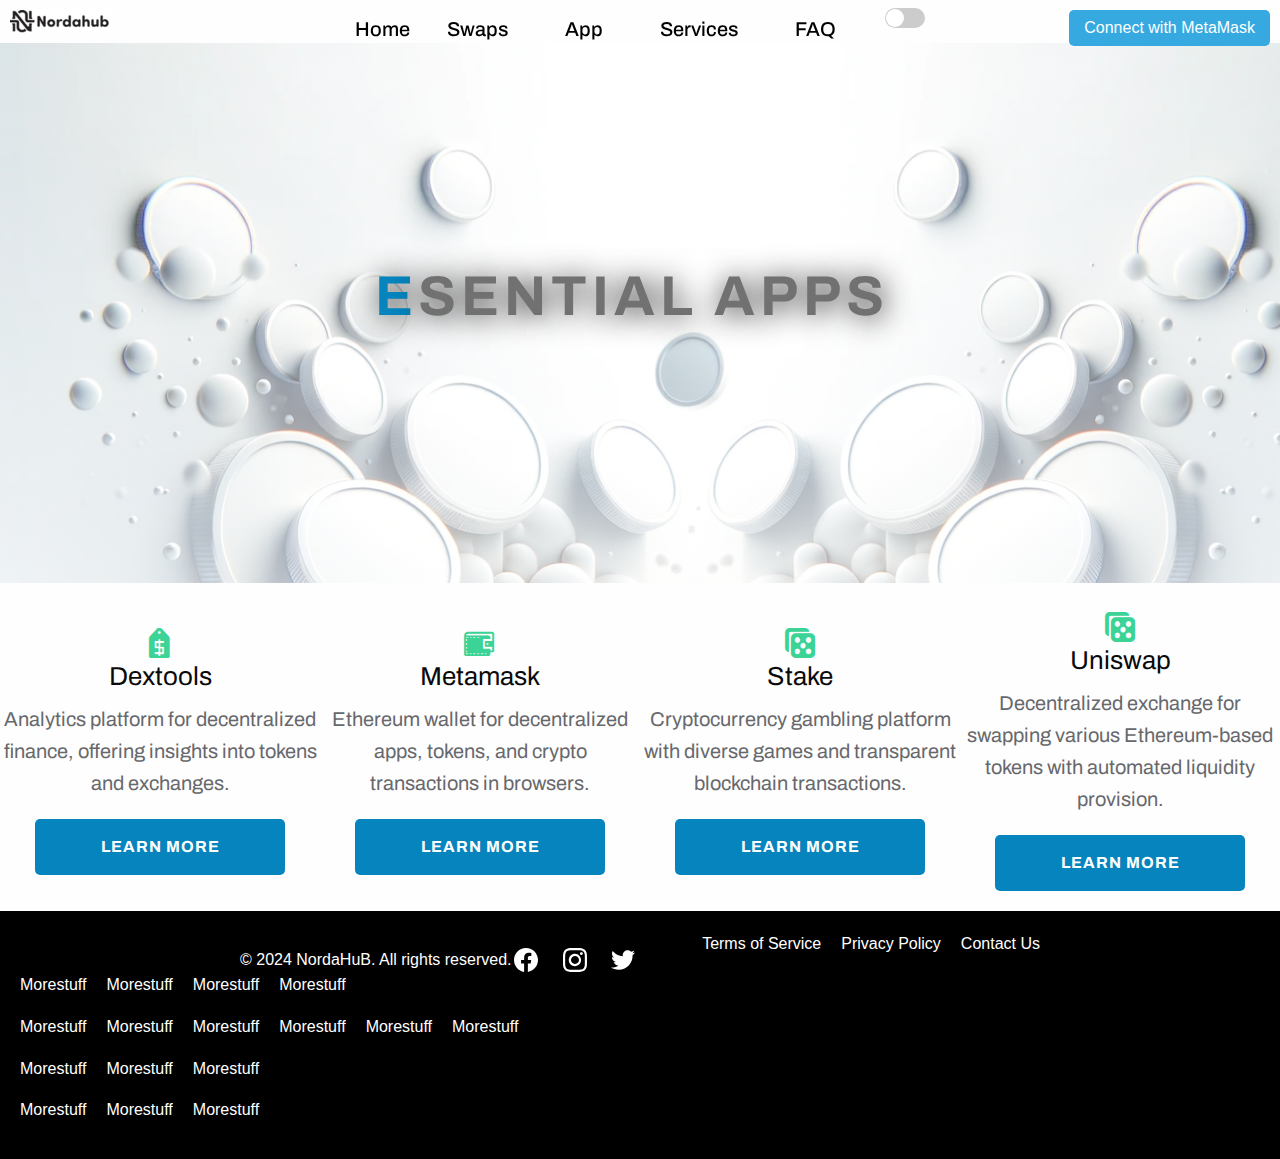
==== commit 48ad8aaf: "Update app.html" ====
--- a/app.html
+++ b/app.html
@@ -38,9 +38,6 @@
           </li>
           <li class="list-item-container menuitem">
             <a class="link-text menu-link" href="app.html">App</a>
-          </li>
-          <li class="list-item-container menuitem">
-            <a class="link-text menu-link smooth-scroll" href="News.html" title="">News</a>
           </li>
           <li class="list-item-container menuitem">
             <a class="link-text menu-link smooth-scroll" href="services.html">Services</a>
@@ -172,4 +169,4 @@
   </footer>
 </body>
 
-</html>+</html>
